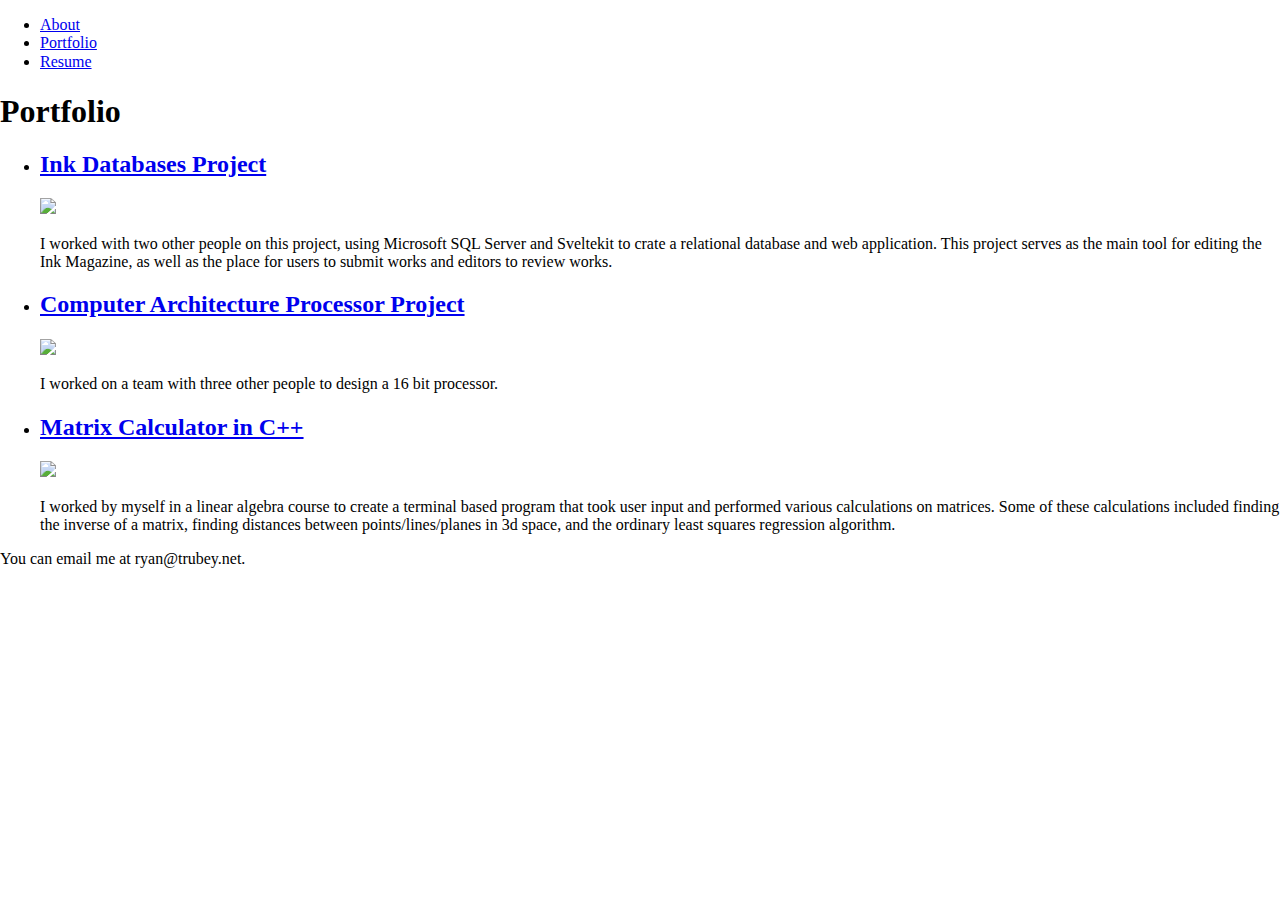
==== portfolio.html @ b64d84de "porfolio and resume markup" ====
<!DOCTYPE html>
<html lang="en">
    <head>
        <meta charset="UTF-8">
        <meta name="viewport" content="width=device-width, initial-scale=1">
        <title>Ryan Trubey Portfolio</title>
        <link href="styles/normalize.css" rel="stylesheet">
        <link href="styles/main.css" rel="stylesheet">
        <link href="images/favicon.png" rel="icon">
    </head>
    <body id="portfolio">
        <nav>
            <ul>
                <li><a href="index.html">About</a></li>
                <li><a href="portfolio.html">Portfolio</a></li>
                <li><a href="resume.html">Resume</a></li>
            </ul>
        </nav>

        <main>
            <h1>Portfolio</h1>
            <ul id="portfolioItems">
                <li>
                    <h2><a href="#">Ink Databases Project</a></h2>
                    <img src="images/portfolio/project.png">
                    <p>I worked with two other people on this project, using Microsoft SQL Server and Sveltekit to crate a
                    relational database and web application. This project serves as the main tool for editing the Ink Magazine,
                    as well as the place for users to submit works and editors to review works.</p>
                </li>
                <li>
                    <h2><a href="#">Computer Architecture Processor Project</a></h2>
                    <img src="images/portfolio/project.png">
                    <p>I worked on a team with three other people to design a 16 bit processor.</p>
                </li>
                <li>
                    <h2><a href="#">Matrix Calculator in C++</a></h2>
                    <img src="images/portfolio/project.png">
                    <p>I worked by myself in a linear algebra course to create a terminal based program that took user input and performed various
                    calculations on matrices. Some of these calculations included finding the inverse of a matrix, finding distances
                    between points/lines/planes in 3d space, and the ordinary least squares regression algorithm.</p>
                </li>
            </ul>
        </main>

        <footer>
            You can email me at ryan@trubey.net.
        </footer>

        <script src="scripts/main.js"></script>
    </body>
</html>
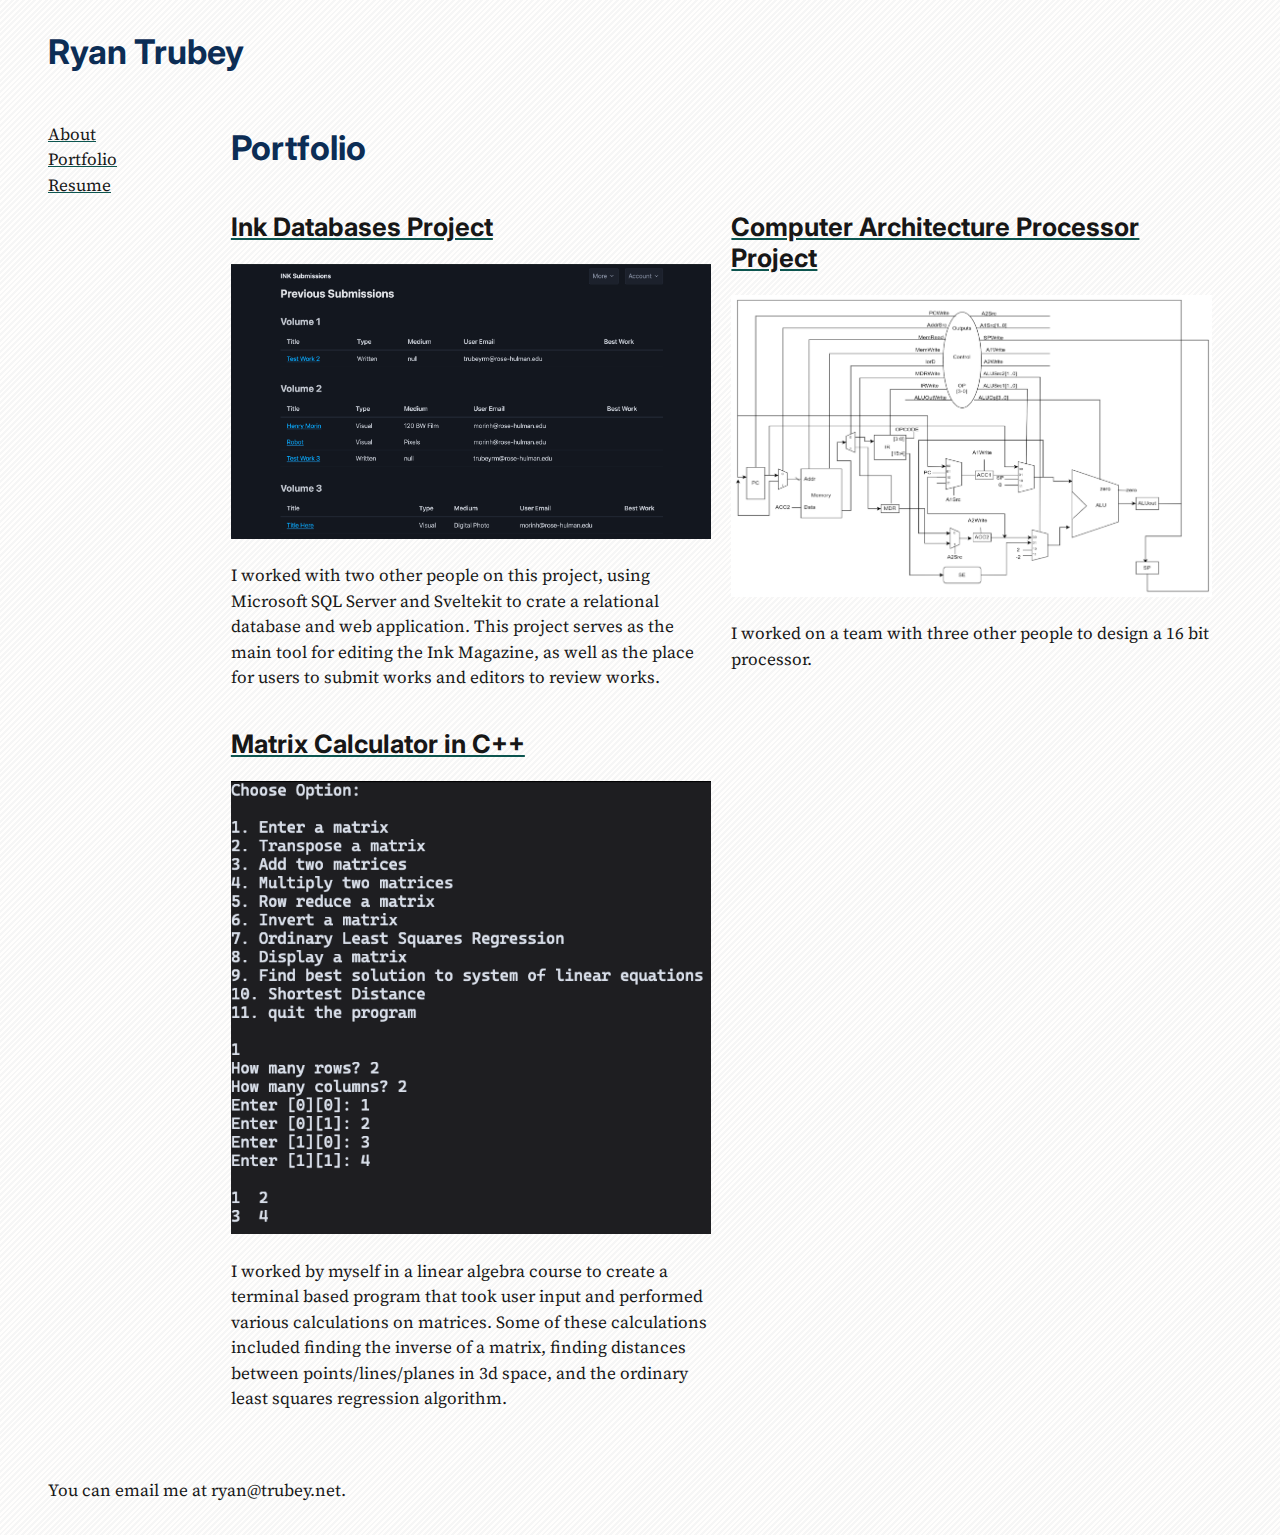
==== commit 608f0a49: "typography, colors, and backgrounds" ====
--- a/portfolio.html
+++ b/portfolio.html
@@ -9,6 +9,10 @@
         <link href="images/favicon.png" rel="icon">
     </head>
     <body id="portfolio">
+        <header>
+            <h1>Ryan Trubey</h1>
+        </header>
+
         <nav>
             <ul>
                 <li><a href="index.html">About</a></li>
@@ -22,19 +26,19 @@
             <ul id="portfolioItems">
                 <li>
                     <h2><a href="#">Ink Databases Project</a></h2>
-                    <img src="images/portfolio/project.png">
+                    <img src="images/portfolio/databases.png">
                     <p>I worked with two other people on this project, using Microsoft SQL Server and Sveltekit to crate a
                     relational database and web application. This project serves as the main tool for editing the Ink Magazine,
                     as well as the place for users to submit works and editors to review works.</p>
                 </li>
                 <li>
                     <h2><a href="#">Computer Architecture Processor Project</a></h2>
-                    <img src="images/portfolio/project.png">
+                    <img src="images/portfolio/comparch.png">
                     <p>I worked on a team with three other people to design a 16 bit processor.</p>
                 </li>
                 <li>
                     <h2><a href="#">Matrix Calculator in C++</a></h2>
-                    <img src="images/portfolio/project.png">
+                    <img src="images/portfolio/matrixcalc.png">
                     <p>I worked by myself in a linear algebra course to create a terminal based program that took user input and performed various
                     calculations on matrices. Some of these calculations included finding the inverse of a matrix, finding distances
                     between points/lines/planes in 3d space, and the ordinary least squares regression algorithm.</p>
--- a/styles/main.css
+++ b/styles/main.css
@@ -0,0 +1,115 @@
+@import url('https://fonts.googleapis.com/css2?family=Inter:wght@600&display=swap');
+@import url('https://fonts.googleapis.com/css2?family=Source+Serif+4:opsz@8..60&display=swap');
+
+:root {
+    --vertical-space: 2rem;
+    --horizontal-space: 3rem;
+    --light-color: #FFFEFD;
+    --body-color: #171717;
+    --heading-color: #0C2D55;
+    --complementary-color: #0C554F;
+}
+
+body {
+    font-size: 17px;
+    line-height: 1.5;
+    font-family: "Source Serif 4", serif;
+    background-image: repeating-linear-gradient(135deg, rgb(246,246,246) 0px, rgb(246,246,246) 2px,transparent 2px, transparent 4px),linear-gradient(90deg, rgb(255,254,253),rgb(255,254,253));
+    color: var(--body-color);
+}
+
+h1, h2, h3 {
+    line-height: 1.2;
+    font-family: "Inter", sans-serif;
+    color: var(--heading-color);
+}
+
+a {
+    color: var(--body-color);
+    text-decoration-color: var(--complementary-color);
+}
+
+a:hover {
+    color: var(--complementary-color);
+}
+
+body#about img { height: 15em; }
+
+p {
+    max-width: 50em;
+}
+
+body {
+    display: grid;
+    grid-template-areas:
+        "head head"
+        "nav nav"
+        "main main"
+        "foot foot";
+    grid-template-columns: 1fr 6fr;
+    grid-template-rows: auto auto 1fr auto;
+}
+
+@media screen and (min-width: 34em) {
+    body {
+        grid-template-areas:
+        "head head"
+        "nav main"
+        "foot foot";
+        grid-template-rows: auto 1fr auto;
+    }
+}
+
+body > * {
+    padding-left: var(--horizontal-space);
+    padding-right: var(--horizontal-space);
+}
+
+body > header {
+    grid-area: head;
+}
+
+body > nav {
+    grid-area: nav;
+}
+
+body > nav ul {
+    list-style-type: none;
+    padding: 0;
+}
+
+body > main {
+    grid-area: main;
+}
+
+body > footer {
+    grid-area: foot;
+}
+
+header, footer {
+    padding-top: var(--vertical-space);
+    padding-bottom: var(--vertical-space);
+}
+
+header h1, footer h1 {
+    margin: 0;
+}
+
+body#portfolio ul#portfolioItems {
+    display: flex;
+    flex-wrap: wrap;
+    flex: 1;
+    list-style-type: none;
+    padding: 0;
+}
+
+@media screen and (min-width: 34em) {
+    body#portfolio ul#portfolioItems li {
+        flex-basis: 48%;
+        padding-right: 2%;
+    }
+}
+
+body#portfolio ul#portfolioItems li img{
+    max-width: 100%;
+}
